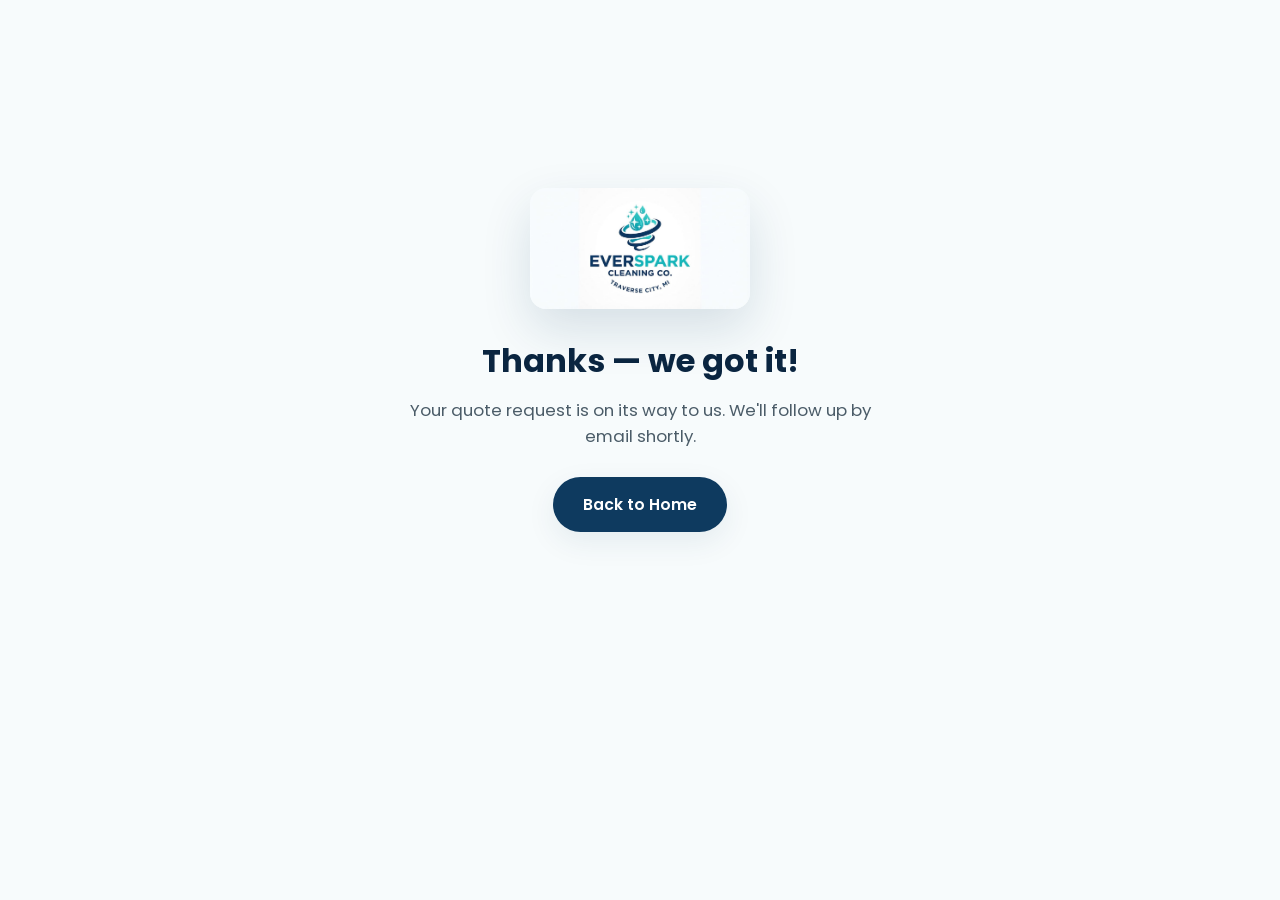
==== thanks.html @ cd1cf31a "Initial EverSpark Cleaning Co. website Static marketing site: hero, services, about, service area, c" ====
<!DOCTYPE html>
<html lang="en">
<head>
<meta charset="UTF-8">
<meta name="viewport" content="width=device-width, initial-scale=1.0">
<title>Thank You | EverSpark Cleaning Co.</title>
<link rel="icon" href="assets/logo.jpg" type="image/jpeg">
<link href="https://fonts.googleapis.com/css2?family=Poppins:wght@400;500;600;700;800&display=swap" rel="stylesheet">
<link rel="stylesheet" href="styles.css">
</head>
<body>
<div style="min-height:80vh; display:flex; align-items:center; justify-content:center; text-align:center; padding:24px;">
  <div>
    <img src="assets/logo.jpg" alt="EverSpark Cleaning Co." style="max-width:220px; margin:0 auto 28px; border-radius:16px; box-shadow:var(--shadow-lg);">
    <h1 style="color:var(--navy-deep); font-size:2rem; margin-bottom:12px;">Thanks — we got it!</h1>
    <p style="color:var(--ink-soft); font-size:1.05rem; max-width:44ch; margin:0 auto 28px;">
      Your quote request is on its way to us. We'll follow up by email shortly.
    </p>
    <a href="index.html" class="btn btn-primary">Back to Home</a>
  </div>
</div>
</body>
</html>
---- styles.css ----
/* EverSpark Cleaning Co. — stylesheet */

:root {
  --navy: #0e3a5f;
  --navy-deep: #0a2540;
  --teal: #14b8c4;
  --teal-light: #5edfe0;
  --bg: #f7fbfc;
  --white: #ffffff;
  --ink: #1c2b36;
  --ink-soft: #4b5c68;
  --border: #e2edf0;
  --shadow: 0 10px 30px rgba(14, 58, 95, 0.08);
  --shadow-lg: 0 20px 50px rgba(14, 58, 95, 0.14);
  --radius: 16px;
  --max-width: 1120px;
  font-synthesis: none;
}

* { box-sizing: border-box; }

html {
  scroll-behavior: smooth;
}

body {
  margin: 0;
  font-family: "Poppins", "Segoe UI", -apple-system, BlinkMacSystemFont, sans-serif;
  color: var(--ink);
  background: var(--bg);
  -webkit-font-smoothing: antialiased;
}

img { max-width: 100%; display: block; }

a { color: inherit; }

.container {
  width: 100%;
  max-width: var(--max-width);
  margin: 0 auto;
  padding: 0 24px;
}

/* ---------- Nav ---------- */

.nav {
  position: sticky;
  top: 0;
  z-index: 100;
  background: rgba(255, 255, 255, 0.92);
  backdrop-filter: blur(8px);
  border-bottom: 1px solid var(--border);
}

.nav-inner {
  display: flex;
  align-items: center;
  justify-content: space-between;
  padding: 12px 24px;
  max-width: var(--max-width);
  margin: 0 auto;
}

.brand {
  display: flex;
  align-items: center;
  gap: 10px;
  text-decoration: none;
  font-weight: 700;
  color: var(--navy);
}

.brand img {
  height: 44px;
  width: auto;
}

.nav-links {
  display: flex;
  align-items: center;
  gap: 32px;
  list-style: none;
  margin: 0;
  padding: 0;
}

.nav-links a {
  text-decoration: none;
  color: var(--ink);
  font-weight: 500;
  font-size: 0.95rem;
  transition: color 0.15s ease;
}

.nav-links a:hover { color: var(--teal); }

.nav-cta {
  background: var(--navy);
  color: var(--white) !important;
  padding: 10px 20px;
  border-radius: 999px;
  font-weight: 600;
  font-size: 0.9rem;
  transition: background 0.15s ease, transform 0.15s ease;
}

.nav-cta:hover {
  background: var(--teal);
  transform: translateY(-1px);
}

.nav-toggle {
  display: none;
  flex-direction: column;
  gap: 5px;
  background: none;
  border: none;
  cursor: pointer;
  padding: 6px;
}

.nav-toggle span {
  width: 24px;
  height: 2px;
  background: var(--navy);
  border-radius: 2px;
}

/* ---------- Hero ---------- */

.hero {
  position: relative;
  overflow: hidden;
  padding: 88px 0 96px;
  background: radial-gradient(circle at 80% 0%, rgba(20, 184, 196, 0.14), transparent 55%),
              radial-gradient(circle at 0% 100%, rgba(14, 58, 95, 0.08), transparent 55%),
              var(--bg);
}

.hero-inner {
  display: grid;
  grid-template-columns: 1.1fr 0.9fr;
  align-items: center;
  gap: 48px;
}

.eyebrow {
  display: inline-flex;
  align-items: center;
  gap: 8px;
  background: rgba(20, 184, 196, 0.12);
  color: var(--navy);
  border: 1px solid rgba(20, 184, 196, 0.35);
  padding: 6px 14px;
  border-radius: 999px;
  font-size: 0.82rem;
  font-weight: 600;
  letter-spacing: 0.02em;
}

.eyebrow .dot {
  width: 7px;
  height: 7px;
  border-radius: 50%;
  background: var(--teal);
}

.hero h1 {
  font-size: clamp(2.2rem, 4.2vw, 3.4rem);
  line-height: 1.1;
  margin: 20px 0 18px;
  color: var(--navy-deep);
}

.hero h1 span {
  color: var(--teal);
}

.hero p.lead {
  font-size: 1.12rem;
  color: var(--ink-soft);
  max-width: 46ch;
  margin: 0 0 32px;
}

.hero-actions {
  display: flex;
  gap: 16px;
  flex-wrap: wrap;
}

.btn {
  display: inline-flex;
  align-items: center;
  justify-content: center;
  gap: 8px;
  padding: 14px 28px;
  border-radius: 999px;
  font-weight: 600;
  font-size: 0.98rem;
  text-decoration: none;
  border: 2px solid transparent;
  cursor: pointer;
  transition: transform 0.15s ease, box-shadow 0.15s ease, background 0.15s ease, color 0.15s ease;
}

.btn-primary {
  background: var(--navy);
  color: var(--white);
  box-shadow: var(--shadow);
}

.btn-primary:hover {
  background: var(--teal);
  transform: translateY(-2px);
  box-shadow: var(--shadow-lg);
}

.btn-ghost {
  background: transparent;
  color: var(--navy);
  border-color: var(--navy);
}

.btn-ghost:hover {
  background: var(--navy);
  color: var(--white);
  transform: translateY(-2px);
}

.hero-art {
  position: relative;
  display: flex;
  align-items: center;
  justify-content: center;
}

.hero-art .card {
  background: var(--white);
  border-radius: 28px;
  box-shadow: var(--shadow-lg);
  padding: 28px;
  transform: rotate(-1.5deg);
}

.hero-art img {
  border-radius: 18px;
}

.trust-row {
  display: flex;
  gap: 28px;
  flex-wrap: wrap;
  margin-top: 40px;
  padding-top: 28px;
  border-top: 1px solid var(--border);
  color: var(--ink-soft);
  font-size: 0.9rem;
}

.trust-row strong {
  color: var(--navy);
  display: block;
  font-size: 1.1rem;
}

/* ---------- Sections ---------- */

section {
  padding: 88px 0;
}

.section-head {
  text-align: center;
  max-width: 640px;
  margin: 0 auto 52px;
}

.section-head .eyebrow { margin-bottom: 16px; }

.section-head h2 {
  font-size: clamp(1.7rem, 3vw, 2.3rem);
  color: var(--navy-deep);
  margin: 0 0 12px;
}

.section-head p {
  color: var(--ink-soft);
  font-size: 1.05rem;
  margin: 0;
}

/* ---------- Services ---------- */

.services-grid {
  display: grid;
  grid-template-columns: repeat(auto-fit, minmax(250px, 1fr));
  gap: 24px;
}

.service-card {
  background: var(--white);
  border: 1px solid var(--border);
  border-radius: var(--radius);
  padding: 32px 26px;
  box-shadow: var(--shadow);
  transition: transform 0.18s ease, box-shadow 0.18s ease;
}

.service-card:hover {
  transform: translateY(-4px);
  box-shadow: var(--shadow-lg);
}

.service-icon {
  width: 52px;
  height: 52px;
  border-radius: 14px;
  background: linear-gradient(135deg, var(--teal), var(--navy));
  display: flex;
  align-items: center;
  justify-content: center;
  color: var(--white);
  margin-bottom: 18px;
  font-size: 1.4rem;
}

.service-card h3 {
  margin: 0 0 10px;
  color: var(--navy-deep);
  font-size: 1.15rem;
}

.service-card p {
  margin: 0;
  color: var(--ink-soft);
  font-size: 0.96rem;
  line-height: 1.55;
}

.service-card.coming-soon {
  background: repeating-linear-gradient(135deg, var(--white), var(--white) 10px, #fbfdfe 10px, #fbfdfe 20px);
  border-style: dashed;
  position: relative;
}

.badge {
  position: absolute;
  top: 18px;
  right: 18px;
  background: var(--teal-light);
  color: var(--navy-deep);
  font-size: 0.72rem;
  font-weight: 700;
  padding: 5px 10px;
  border-radius: 999px;
  letter-spacing: 0.03em;
}

/* ---------- About ---------- */

.about {
  background: var(--white);
  border-top: 1px solid var(--border);
  border-bottom: 1px solid var(--border);
}

.about-inner {
  display: grid;
  grid-template-columns: 0.85fr 1.15fr;
  gap: 56px;
  align-items: center;
}

.about-art {
  background: linear-gradient(135deg, rgba(20,184,196,0.14), rgba(14,58,95,0.08));
  border-radius: 24px;
  padding: 40px;
  display: flex;
  align-items: center;
  justify-content: center;
}

.about-art img {
  border-radius: 16px;
  box-shadow: var(--shadow);
}

.about-content h2 {
  color: var(--navy-deep);
  font-size: clamp(1.6rem, 2.8vw, 2.1rem);
  margin: 0 0 18px;
}

.about-content p {
  color: var(--ink-soft);
  line-height: 1.7;
  margin: 0 0 16px;
  font-size: 1.02rem;
}

.about-signoff {
  display: flex;
  align-items: center;
  gap: 14px;
  margin-top: 24px;
}

.avatar-fallback {
  width: 52px;
  height: 52px;
  border-radius: 50%;
  background: linear-gradient(135deg, var(--teal), var(--navy));
  color: var(--white);
  display: flex;
  align-items: center;
  justify-content: center;
  font-weight: 700;
  font-size: 1.1rem;
}

.about-signoff .name {
  font-weight: 700;
  color: var(--navy-deep);
}

.about-signoff .role {
  color: var(--ink-soft);
  font-size: 0.88rem;
}

/* ---------- Area ---------- */

.area {
  text-align: center;
}

.area-pills {
  display: flex;
  flex-wrap: wrap;
  gap: 12px;
  justify-content: center;
  margin-top: 8px;
}

.pill {
  background: var(--white);
  border: 1px solid var(--border);
  padding: 10px 18px;
  border-radius: 999px;
  font-size: 0.92rem;
  color: var(--navy);
  font-weight: 500;
  box-shadow: var(--shadow);
}

/* ---------- Contact ---------- */

.contact {
  background: var(--navy-deep);
  color: var(--white);
}

.contact .section-head h2,
.contact .section-head p {
  color: var(--white);
}

.contact .section-head p { opacity: 0.75; }

.contact .eyebrow {
  background: rgba(94, 223, 224, 0.15);
  border-color: rgba(94, 223, 224, 0.4);
  color: var(--teal-light);
}

.contact-grid {
  display: grid;
  grid-template-columns: 0.9fr 1.1fr;
  gap: 40px;
  align-items: start;
}

.contact-info {
  display: flex;
  flex-direction: column;
  gap: 22px;
}

.contact-item {
  display: flex;
  gap: 14px;
  align-items: flex-start;
}

.contact-item .icon {
  width: 42px;
  height: 42px;
  border-radius: 12px;
  background: rgba(255,255,255,0.08);
  display: flex;
  align-items: center;
  justify-content: center;
  flex-shrink: 0;
}

.contact-item h4 {
  margin: 0 0 4px;
  font-size: 1rem;
}

.contact-item p, .contact-item a {
  margin: 0;
  color: rgba(255,255,255,0.72);
  text-decoration: none;
  font-size: 0.94rem;
}

.contact-item a:hover { color: var(--teal-light); }

.note-box {
  background: rgba(255,255,255,0.06);
  border: 1px solid rgba(255,255,255,0.12);
  border-radius: 14px;
  padding: 18px 20px;
  font-size: 0.88rem;
  color: rgba(255,255,255,0.7);
  line-height: 1.6;
}

.contact-form {
  background: var(--white);
  border-radius: 20px;
  padding: 32px;
  box-shadow: var(--shadow-lg);
  color: var(--ink);
}

.form-row {
  display: grid;
  grid-template-columns: 1fr 1fr;
  gap: 16px;
}

.field {
  margin-bottom: 18px;
}

.field label {
  display: block;
  font-size: 0.86rem;
  font-weight: 600;
  color: var(--navy-deep);
  margin-bottom: 6px;
}

.field input,
.field select,
.field textarea {
  width: 100%;
  padding: 12px 14px;
  border: 1.5px solid var(--border);
  border-radius: 10px;
  font-family: inherit;
  font-size: 0.95rem;
  color: var(--ink);
  background: var(--bg);
  transition: border-color 0.15s ease;
}

.field input:focus,
.field select:focus,
.field textarea:focus {
  outline: none;
  border-color: var(--teal);
}

.field textarea {
  resize: vertical;
  min-height: 100px;
}

.contact-form .btn-primary {
  width: 100%;
}

/* ---------- Footer ---------- */

footer {
  background: var(--navy-deep);
  border-top: 1px solid rgba(255,255,255,0.08);
  padding: 32px 0;
}

.footer-inner {
  display: flex;
  align-items: center;
  justify-content: space-between;
  flex-wrap: wrap;
  gap: 16px;
  color: rgba(255,255,255,0.55);
  font-size: 0.85rem;
}

.footer-brand {
  display: flex;
  align-items: center;
  gap: 10px;
}

.footer-brand img {
  height: 30px;
  border-radius: 6px;
}

footer a { color: rgba(255,255,255,0.75); text-decoration: none; }
footer a:hover { color: var(--teal-light); }

/* ---------- Responsive ---------- */

@media (max-width: 860px) {
  .hero-inner, .about-inner, .contact-grid {
    grid-template-columns: 1fr;
  }

  .about-art { order: -1; }
  .hero-art { order: -1; }

  .nav-links {
    position: absolute;
    top: 100%;
    left: 0;
    right: 0;
    background: var(--white);
    flex-direction: column;
    align-items: flex-start;
    padding: 20px 24px 28px;
    border-bottom: 1px solid var(--border);
    box-shadow: var(--shadow);
    display: none;
    gap: 18px;
  }

  .nav-links.open { display: flex; }

  .nav-toggle { display: flex; }

  .form-row { grid-template-columns: 1fr; }
}

@media (max-width: 480px) {
  section { padding: 64px 0; }
  .hero { padding: 64px 0 72px; }
}
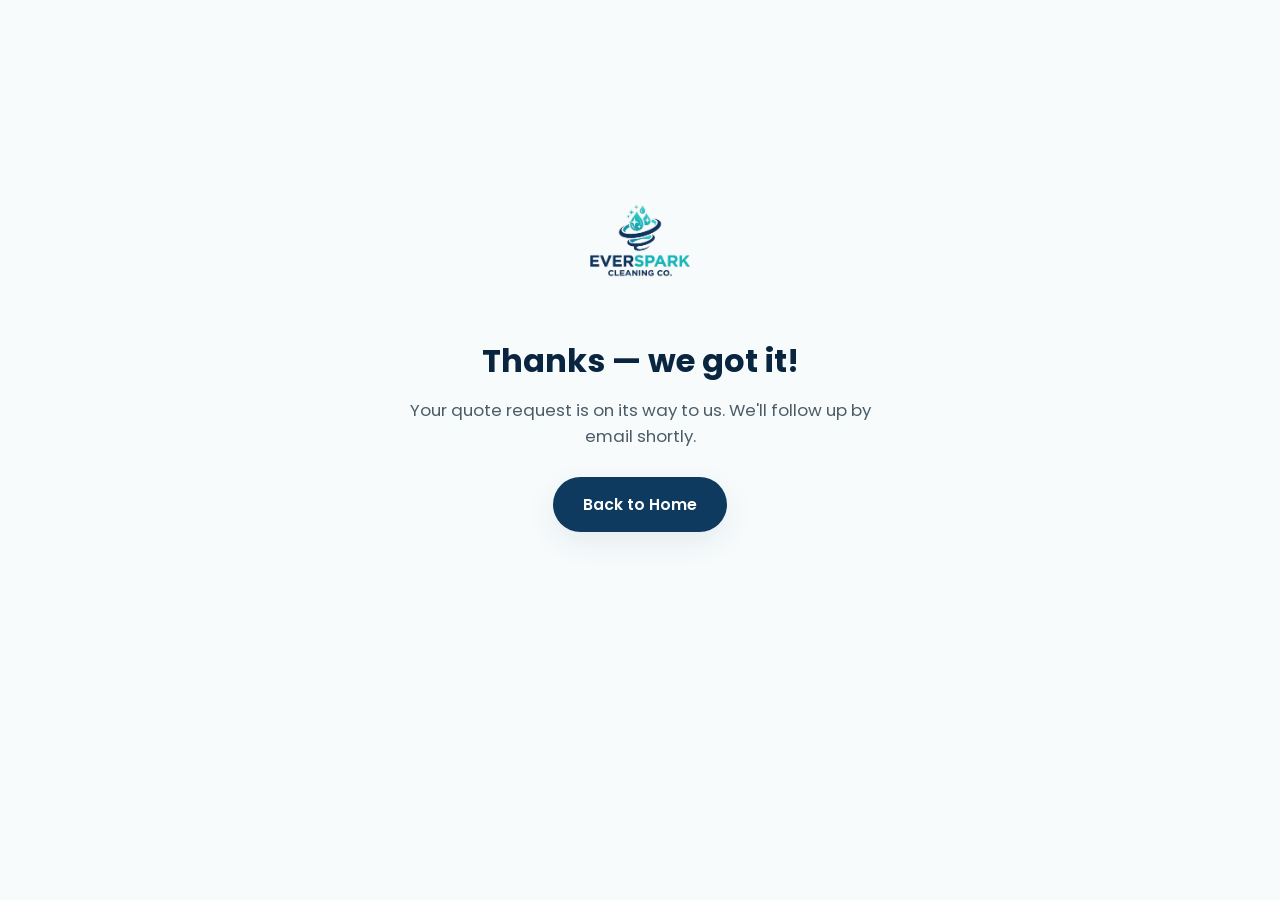
==== commit 0c3fa021: "Update logo: remove background and "Traverse City, MI" curved text - Logo mark is now cleaner at sma" ====
--- a/thanks.html
+++ b/thanks.html
@@ -4,6 +4,7 @@
 <meta charset="UTF-8">
 <meta name="viewport" content="width=device-width, initial-scale=1.0">
 <title>Thank You | EverSpark Cleaning Co.</title>
+<meta name="robots" content="noindex">
 <link rel="icon" href="assets/logo.jpg" type="image/jpeg">
 <link href="https://fonts.googleapis.com/css2?family=Poppins:wght@400;500;600;700;800&display=swap" rel="stylesheet">
 <link rel="stylesheet" href="styles.css">
@@ -11,7 +12,7 @@
 <body>
 <div style="min-height:80vh; display:flex; align-items:center; justify-content:center; text-align:center; padding:24px;">
   <div>
-    <img src="assets/logo.jpg" alt="EverSpark Cleaning Co." style="max-width:220px; margin:0 auto 28px; border-radius:16px; box-shadow:var(--shadow-lg);">
+    <img src="assets/logo-transparent.png" alt="EverSpark Cleaning Co." style="max-width:220px; margin:0 auto 28px;">
     <h1 style="color:var(--navy-deep); font-size:2rem; margin-bottom:12px;">Thanks — we got it!</h1>
     <p style="color:var(--ink-soft); font-size:1.05rem; max-width:44ch; margin:0 auto 28px;">
       Your quote request is on its way to us. We'll follow up by email shortly.
--- a/styles.css
+++ b/styles.css
@@ -382,11 +382,6 @@
   justify-content: center;
 }
 
-.about-art img {
-  border-radius: 16px;
-  box-shadow: var(--shadow);
-}
-
 .about-content h2 {
   color: var(--navy-deep);
   font-size: clamp(1.6rem, 2.8vw, 2.1rem);
